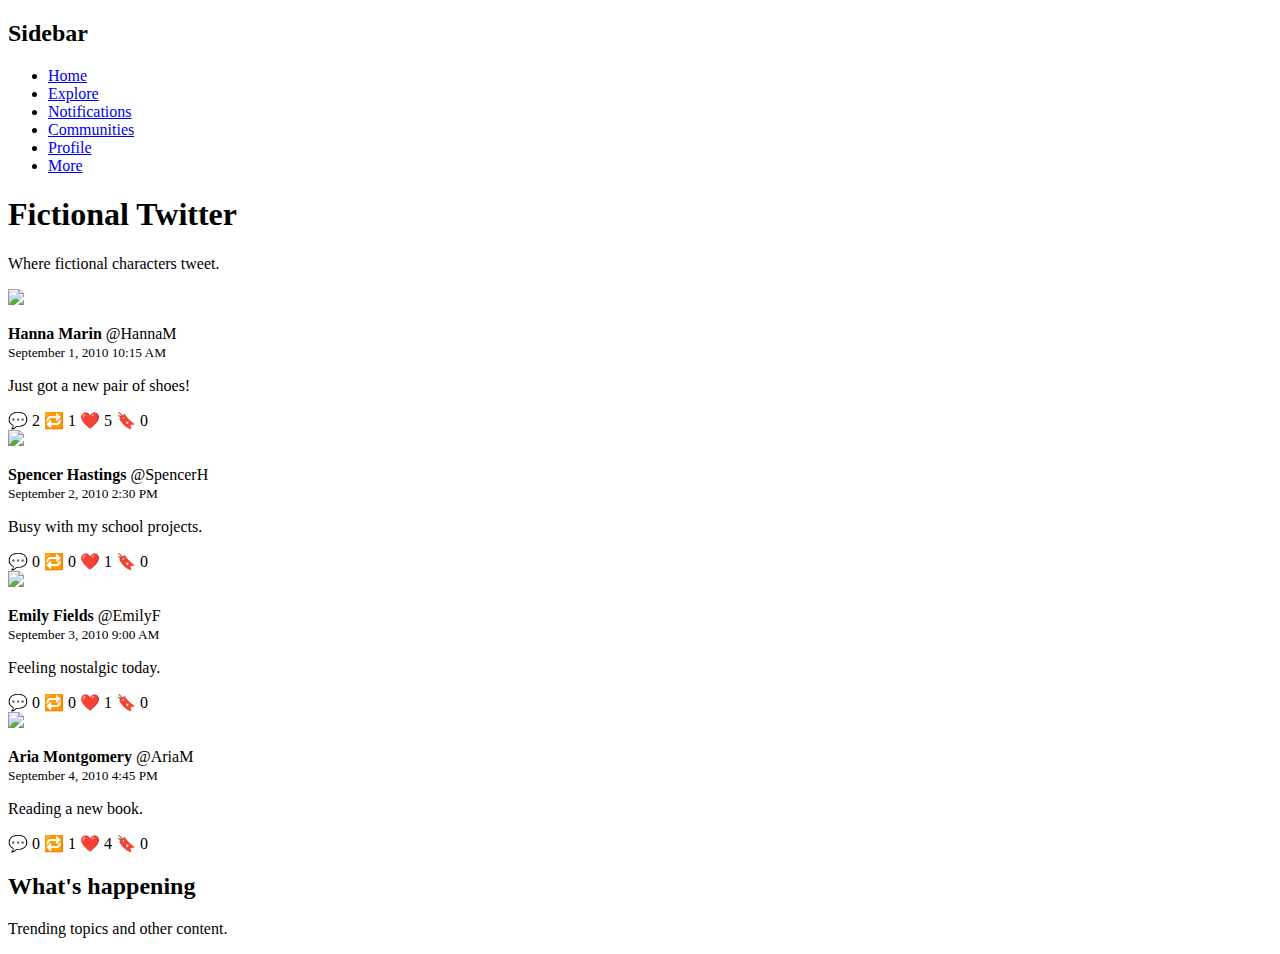
==== index.html @ dc65b070 "TUFU1" ====
<!DOCTYPE html>
<html lang="en">
<head>
    <meta charset="UTF-8">
    <meta name="viewport" content="width=device-width, initial-scale=1.0">
    <title>Fictional Twitter</title>
    <link rel="stylesheet" href="style.css">
</head>
<body>
    <div class="sidebar">
        <h2>Sidebar</h2>
        <ul>
            <li><a href="#home">Home</a></li>
            <li><a href="#explore">Explore</a></li>
            <li><a href="#notifications">Notifications</a></li>
            <li><a href="#communities">Communities</a></li>
            <li><a href="#profile">Profile</a></li>
            <li><a href="#more">More</a></li>
        </ul>
    </div>

    <div class="main-content">
        <h1>Fictional Twitter</h1>
        <p>Where fictional characters tweet.</p>
        <div id="tweets"></div>
        <div id="loader" class="loader"></div>
    </div>

    <div class="right-sidebar">
        <h2>What's happening</h2>
        <p>Trending topics and other content.</p>
    </div>

    <script src="script.js"></script>
</body>
</html>
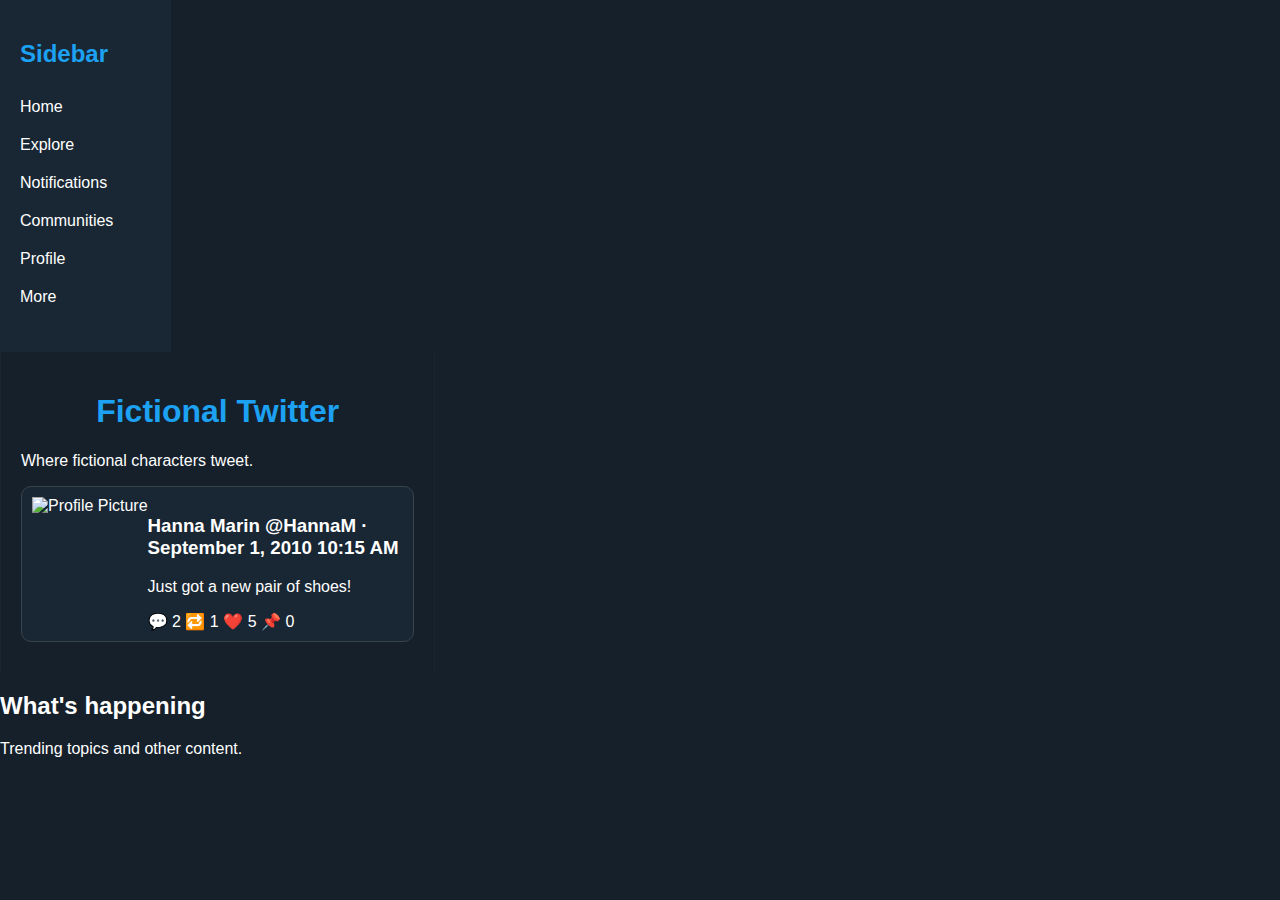
==== commit 3d9123fd: "1" ====
--- a/index.html
+++ b/index.html
@@ -4,33 +4,44 @@
     <meta charset="UTF-8">
     <meta name="viewport" content="width=device-width, initial-scale=1.0">
     <title>Fictional Twitter</title>
-    <link rel="stylesheet" href="style.css">
+    <link rel="stylesheet" href="styles.css">
 </head>
 <body>
-    <div class="sidebar">
-        <h2>Sidebar</h2>
-        <ul>
-            <li><a href="#home">Home</a></li>
-            <li><a href="#explore">Explore</a></li>
-            <li><a href="#notifications">Notifications</a></li>
-            <li><a href="#communities">Communities</a></li>
-            <li><a href="#profile">Profile</a></li>
-            <li><a href="#more">More</a></li>
-        </ul>
+    <div class="container">
+        <aside class="sidebar">
+            <h2>Sidebar</h2>
+            <ul>
+                <li><a href="#">Home</a></li>
+                <li><a href="#">Explore</a></li>
+                <li><a href="#">Notifications</a></li>
+                <li><a href="#">Communities</a></li>
+                <li><a href="#">Profile</a></li>
+                <li><a href="#">More</a></li>
+            </ul>
+        </aside>
+        <main class="main-content">
+            <h1>Fictional Twitter</h1>
+            <p>Where fictional characters tweet.</p>
+            <div class="tweet">
+                <img src="placeholder.jpg" alt="Profile Picture">
+                <div class="tweet-content">
+                    <h3>Hanna Marin <span>@HannaM · September 1, 2010 10:15 AM</span></h3>
+                    <p>Just got a new pair of shoes!</p>
+                    <div class="tweet-icons">
+                        <span>💬 2</span>
+                        <span>🔁 1</span>
+                        <span>❤️ 5</span>
+                        <span>📌 0</span>
+                    </div>
+                </div>
+            </div>
+            <!-- Repeat similar blocks for other tweets -->
+        </main>
+        <aside class="whats-happening">
+            <h2>What's happening</h2>
+            <p>Trending topics and other content.</p>
+        </aside>
     </div>
-
-    <div class="main-content">
-        <h1>Fictional Twitter</h1>
-        <p>Where fictional characters tweet.</p>
-        <div id="tweets"></div>
-        <div id="loader" class="loader"></div>
-    </div>
-
-    <div class="right-sidebar">
-        <h2>What's happening</h2>
-        <p>Trending topics and other content.</p>
-    </div>
-
-    <script src="script.js"></script>
+    <script src="javascript.js"></script>
 </body>
 </html>
--- a/styles.css
+++ b/styles.css
@@ -0,0 +1,102 @@
+body {
+    font-family: Arial, sans-serif;
+    background-color: #15202b;
+    color: #ffffff;
+    display: flex;
+    margin: 0;
+    padding: 0;
+}
+
+.sidebar, .right-sidebar {
+    width: 20%;
+    padding: 20px;
+    background-color: #192734;
+}
+
+.sidebar h2, .right-sidebar h2 {
+    color: #1da1f2;
+}
+
+.main-content {
+    width: 60%;
+    padding: 20px;
+    background-color: #15202b;
+    border-left: 1px solid #192734;
+    border-right: 1px solid #192734;
+}
+
+h1 {
+    color: #1da1f2;
+    text-align: center;
+}
+
+ul {
+    list-style-type: none;
+    padding: 0;
+}
+
+ul li a {
+    color: #ffffff;
+    text-decoration: none;
+    display: block;
+    padding: 10px 0;
+}
+
+ul li a:hover {
+    background-color: #1da1f2;
+    color: #ffffff;
+}
+
+.tweet {
+    display: flex;
+    background-color: #192734;
+    border: 1px solid #38444d;
+    padding: 10px;
+    margin-bottom: 10px;
+    border-radius: 10px;
+}
+
+.profile-pic {
+    margin-right: 10px;
+}
+
+.profile-pic img {
+    width: 50px;
+    height: 50px;
+    border-radius: 50%;
+}
+
+.tweet-content {
+    flex: 1;
+}
+
+.tweet-header {
+    display: flex;
+    align-items: center;
+}
+
+.tweet-header .name {
+    margin: 0;
+    margin-right: 5px;
+    font-weight: bold;
+}
+
+.tweet-header .username, .tweet-header .date {
+    color: #657786;
+    margin-left: 5px;
+}
+
+.tweet-text {
+    margin: 5px 0;
+}
+
+.tweet-footer {
+    display: flex;
+    justify-content: space-between;
+    color: #657786;
+}
+
+.loader {
+    text-align: center;
+    padding: 20px;
+}
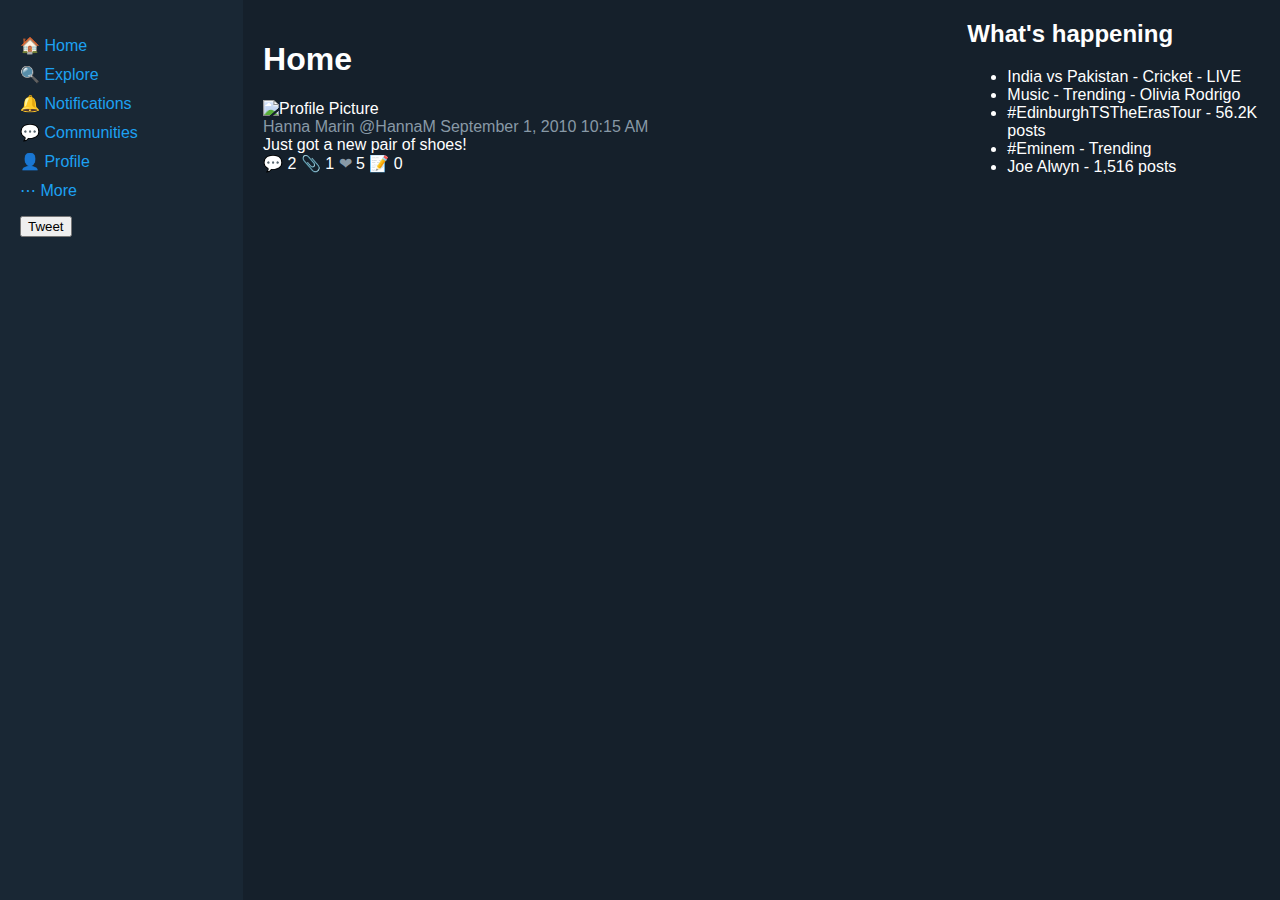
==== commit a23443d9: "11" ====
--- a/index.html
+++ b/index.html
@@ -8,40 +8,57 @@
 </head>
 <body>
     <div class="container">
-        <aside class="sidebar">
-            <h2>Sidebar</h2>
+        <div class="sidebar">
             <ul>
-                <li><a href="#">Home</a></li>
-                <li><a href="#">Explore</a></li>
-                <li><a href="#">Notifications</a></li>
-                <li><a href="#">Communities</a></li>
-                <li><a href="#">Profile</a></li>
-                <li><a href="#">More</a></li>
+                <li><a href="index.html"><span class="icon">&#x1F3E0;</span> Home</a></li>
+                <li><a href="explore.html"><span class="icon">&#x1F50D;</span> Explore</a></li>
+                <li><a href="notifications.html"><span class="icon">&#x1F514;</span> Notifications</a></li>
+                <li><a href="communities.html"><span class="icon">&#x1F4AC;</span> Communities</a></li>
+                <li><a href="profile.html"><span class="icon">&#x1F464;</span> Profile</a></li>
+                <li><a href="#"><span class="icon">&#x22EF;</span> More</a></li>
             </ul>
-        </aside>
-        <main class="main-content">
-            <h1>Fictional Twitter</h1>
-            <p>Where fictional characters tweet.</p>
-            <div class="tweet">
-                <img src="placeholder.jpg" alt="Profile Picture">
-                <div class="tweet-content">
-                    <h3>Hanna Marin <span>@HannaM · September 1, 2010 10:15 AM</span></h3>
-                    <p>Just got a new pair of shoes!</p>
-                    <div class="tweet-icons">
-                        <span>💬 2</span>
-                        <span>🔁 1</span>
-                        <span>❤️ 5</span>
-                        <span>📌 0</span>
+            <button class="tweet-button">Tweet</button>
+        </div>
+
+        <div class="main-content">
+            <div class="header">
+                <h1>Home</h1>
+            </div>
+            <div class="tweets">
+                <div class="tweet-card">
+                    <img src="profile1.jpg" alt="Profile Picture" class="profile-pic">
+                    <div class="tweet-content">
+                        <div class="tweet-header">
+                            <span class="user-name">Hanna Marin</span> 
+                            <span class="user-handle">@HannaM</span> 
+                            <span class="tweet-date">September 1, 2010 10:15 AM</span>
+                        </div>
+                        <div class="tweet-text">Just got a new pair of shoes!</div>
+                        <div class="tweet-interactions">
+                            <span class="icon">&#x1F4AC;</span> 2 
+                            <span class="icon">&#x1F4CE;</span> 1 
+                            <span class="icon">&#x2764;</span> 5 
+                            <span class="icon">&#x1F4DD;</span> 0
+                        </div>
                     </div>
                 </div>
+                <!-- Repeat the above div for each tweet -->
             </div>
-            <!-- Repeat similar blocks for other tweets -->
-        </main>
-        <aside class="whats-happening">
-            <h2>What's happening</h2>
-            <p>Trending topics and other content.</p>
-        </aside>
+        </div>
+
+        <div class="right-sidebar">
+            <div class="trending">
+                <h2>What's happening</h2>
+                <ul>
+                    <li>India vs Pakistan - Cricket - LIVE</li>
+                    <li>Music - Trending - Olivia Rodrigo</li>
+                    <li>#EdinburghTSTheErasTour - 56.2K posts</li>
+                    <li>#Eminem - Trending</li>
+                    <li>Joe Alwyn - 1,516 posts</li>
+                </ul>
+            </div>
+        </div>
     </div>
-    <script src="javascript.js"></script>
+    <script src="script.js"></script>
 </body>
 </html>
--- a/styles.css
+++ b/styles.css
@@ -2,101 +2,75 @@
     font-family: Arial, sans-serif;
     background-color: #15202b;
     color: #ffffff;
-    display: flex;
     margin: 0;
     padding: 0;
 }
 
-.sidebar, .right-sidebar {
-    width: 20%;
-    padding: 20px;
-    background-color: #192734;
+.container {
+    display: flex;
+    justify-content: space-between;
 }
 
-.sidebar h2, .right-sidebar h2 {
+.sidebar, .whats-happening {
+    background-color: #192734;
+    padding: 20px;
+    width: 20%;
+    height: 100vh;
+    box-sizing: border-box;
+}
+
+.sidebar h2, .whats-happening h2 {
     color: #1da1f2;
+}
+
+.sidebar ul {
+    list-style-type: none;
+    padding: 0;
+}
+
+.sidebar ul li {
+    margin-bottom: 10px;
+}
+
+.sidebar ul li a {
+    color: #1da1f2;
+    text-decoration: none;
 }
 
 .main-content {
     width: 60%;
     padding: 20px;
-    background-color: #15202b;
-    border-left: 1px solid #192734;
-    border-right: 1px solid #192734;
-}
-
-h1 {
-    color: #1da1f2;
-    text-align: center;
-}
-
-ul {
-    list-style-type: none;
-    padding: 0;
-}
-
-ul li a {
-    color: #ffffff;
-    text-decoration: none;
-    display: block;
-    padding: 10px 0;
-}
-
-ul li a:hover {
-    background-color: #1da1f2;
-    color: #ffffff;
+    box-sizing: border-box;
 }
 
 .tweet {
     display: flex;
-    background-color: #192734;
-    border: 1px solid #38444d;
-    padding: 10px;
+    align-items: flex-start;
+    border-bottom: 1px solid #38444d;
+    padding-bottom: 10px;
     margin-bottom: 10px;
-    border-radius: 10px;
 }
 
-.profile-pic {
+.tweet img {
+    border-radius: 50%;
     margin-right: 10px;
-}
-
-.profile-pic img {
-    width: 50px;
-    height: 50px;
-    border-radius: 50%;
 }
 
 .tweet-content {
     flex: 1;
 }
 
-.tweet-header {
-    display: flex;
-    align-items: center;
+.tweet-content h3 {
+    margin: 0;
 }
 
-.tweet-header .name {
-    margin: 0;
-    margin-right: 5px;
-    font-weight: bold;
+.tweet-content span {
+    color: #8899a6;
 }
 
-.tweet-header .username, .tweet-header .date {
-    color: #657786;
-    margin-left: 5px;
-}
-
-.tweet-text {
-    margin: 5px 0;
-}
-
-.tweet-footer {
+.tweet-icons {
     display: flex;
     justify-content: space-between;
-    color: #657786;
+    width: 150px;
+    margin-top: 10px;
 }
-
-.loader {
-    text-align: center;
-    padding: 20px;
-}
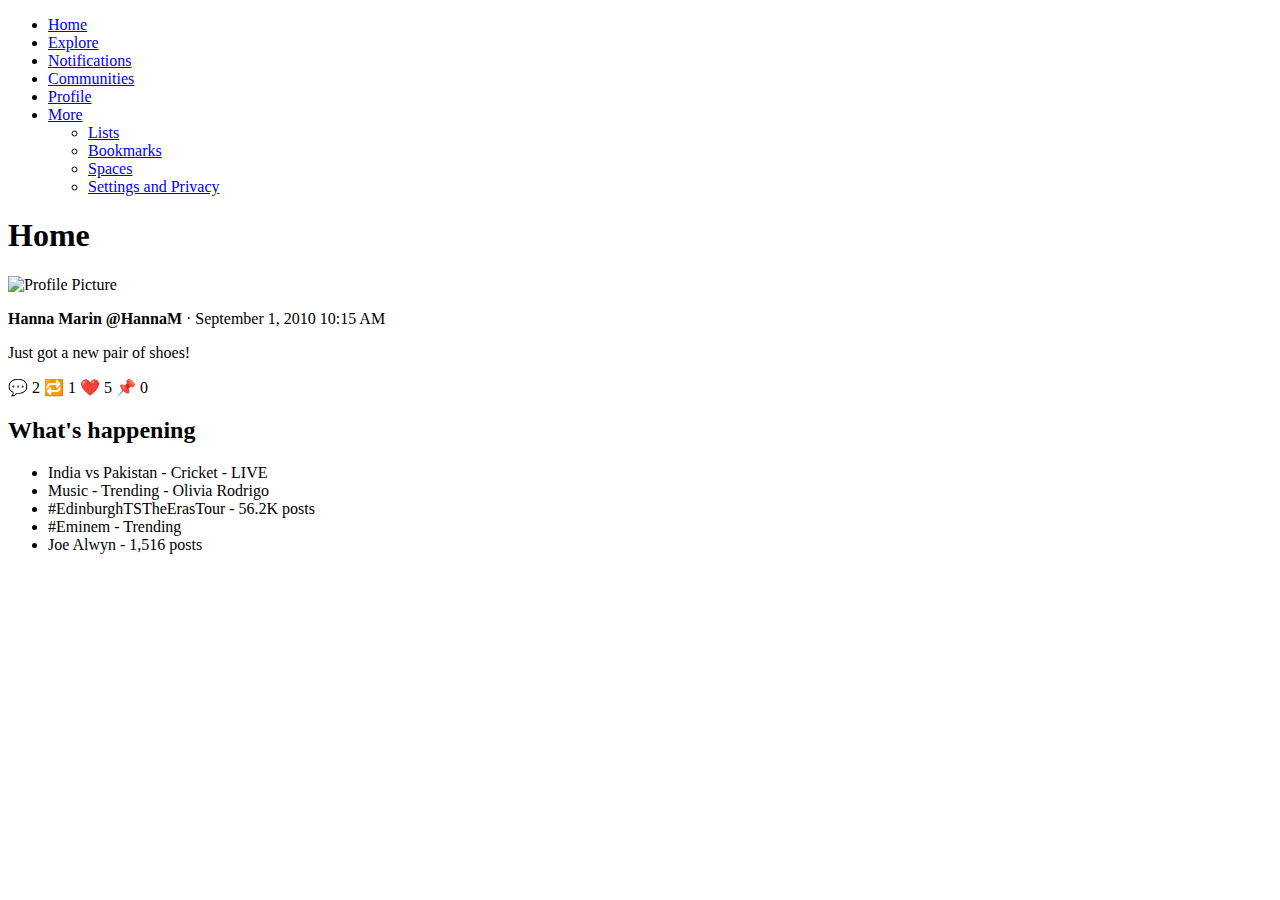
==== commit 25ad570d: "Update index.html" ====
--- a/index.html
+++ b/index.html
@@ -7,57 +7,48 @@
     <link rel="stylesheet" href="styles.css">
 </head>
 <body>
-    <div class="container">
-        <div class="sidebar">
-            <ul>
-                <li><a href="index.html"><span class="icon">&#x1F3E0;</span> Home</a></li>
-                <li><a href="explore.html"><span class="icon">&#x1F50D;</span> Explore</a></li>
-                <li><a href="notifications.html"><span class="icon">&#x1F514;</span> Notifications</a></li>
-                <li><a href="communities.html"><span class="icon">&#x1F4AC;</span> Communities</a></li>
-                <li><a href="profile.html"><span class="icon">&#x1F464;</span> Profile</a></li>
-                <li><a href="#"><span class="icon">&#x22EF;</span> More</a></li>
-            </ul>
-            <button class="tweet-button">Tweet</button>
-        </div>
-
-        <div class="main-content">
-            <div class="header">
-                <h1>Home</h1>
-            </div>
-            <div class="tweets">
-                <div class="tweet-card">
-                    <img src="profile1.jpg" alt="Profile Picture" class="profile-pic">
-                    <div class="tweet-content">
-                        <div class="tweet-header">
-                            <span class="user-name">Hanna Marin</span> 
-                            <span class="user-handle">@HannaM</span> 
-                            <span class="tweet-date">September 1, 2010 10:15 AM</span>
-                        </div>
-                        <div class="tweet-text">Just got a new pair of shoes!</div>
-                        <div class="tweet-interactions">
-                            <span class="icon">&#x1F4AC;</span> 2 
-                            <span class="icon">&#x1F4CE;</span> 1 
-                            <span class="icon">&#x2764;</span> 5 
-                            <span class="icon">&#x1F4DD;</span> 0
-                        </div>
-                    </div>
+    <div class="sidebar">
+        <ul>
+            <li><a href="index.html">Home</a></li>
+            <li><a href="explore.html">Explore</a></li>
+            <li><a href="notifications.html">Notifications</a></li>
+            <li><a href="communities.html">Communities</a></li>
+            <li><a href="profile.html">Profile</a></li>
+            <li><a href="#" id="more">More</a>
+                <ul class="dropdown">
+                    <li><a href="#">Lists</a></li>
+                    <li><a href="#">Bookmarks</a></li>
+                    <li><a href="#">Spaces</a></li>
+                    <li><a href="#">Settings and Privacy</a></li>
+                </ul>
+            </li>
+        </ul>
+    </div>
+    <div class="main-content">
+        <h1>Home</h1>
+        <div class="tweet">
+            <img src="profile.png" alt="Profile Picture">
+            <div>
+                <p><strong>Hanna Marin @HannaM</strong> · <span>September 1, 2010 10:15 AM</span></p>
+                <p>Just got a new pair of shoes!</p>
+                <div class="actions">
+                    <span>💬 2</span>
+                    <span>🔁 1</span>
+                    <span>❤️ 5</span>
+                    <span>📌 0</span>
                 </div>
-                <!-- Repeat the above div for each tweet -->
             </div>
         </div>
-
-        <div class="right-sidebar">
-            <div class="trending">
-                <h2>What's happening</h2>
-                <ul>
-                    <li>India vs Pakistan - Cricket - LIVE</li>
-                    <li>Music - Trending - Olivia Rodrigo</li>
-                    <li>#EdinburghTSTheErasTour - 56.2K posts</li>
-                    <li>#Eminem - Trending</li>
-                    <li>Joe Alwyn - 1,516 posts</li>
-                </ul>
-            </div>
-        </div>
+    </div>
+    <div class="trending">
+        <h2>What's happening</h2>
+        <ul>
+            <li>India vs Pakistan - Cricket - LIVE</li>
+            <li>Music - Trending - Olivia Rodrigo</li>
+            <li>#EdinburghTSTheErasTour - 56.2K posts</li>
+            <li>#Eminem - Trending</li>
+            <li>Joe Alwyn - 1,516 posts</li>
+        </ul>
     </div>
     <script src="script.js"></script>
 </body>
--- a/styles.css
+++ b/styles.css
@@ -1,76 +1,29 @@
-body {
-    font-family: Arial, sans-serif;
+.more-menu {
+    display: none;
+    position: absolute;
     background-color: #15202b;
-    color: #ffffff;
-    margin: 0;
-    padding: 0;
+    border: 1px solid #38444d;
+    border-radius: 4px;
+    padding: 10px;
+    z-index: 1000;
+    margin-top: 10px;
 }
 
-.container {
-    display: flex;
-    justify-content: space-between;
+.more-menu.show {
+    display: block;
 }
 
-.sidebar, .whats-happening {
-    background-color: #192734;
-    padding: 20px;
-    width: 20%;
-    height: 100vh;
-    box-sizing: border-box;
+.more-menu ul {
+    list-style: none;
+    padding: 0;
+    margin: 0;
 }
 
-.sidebar h2, .whats-happening h2 {
-    color: #1da1f2;
-}
-
-.sidebar ul {
-    list-style-type: none;
-    padding: 0;
-}
-
-.sidebar ul li {
+.more-menu ul li {
     margin-bottom: 10px;
 }
 
-.sidebar ul li a {
+.more-menu ul li a {
     color: #1da1f2;
     text-decoration: none;
 }
-
-.main-content {
-    width: 60%;
-    padding: 20px;
-    box-sizing: border-box;
-}
-
-.tweet {
-    display: flex;
-    align-items: flex-start;
-    border-bottom: 1px solid #38444d;
-    padding-bottom: 10px;
-    margin-bottom: 10px;
-}
-
-.tweet img {
-    border-radius: 50%;
-    margin-right: 10px;
-}
-
-.tweet-content {
-    flex: 1;
-}
-
-.tweet-content h3 {
-    margin: 0;
-}
-
-.tweet-content span {
-    color: #8899a6;
-}
-
-.tweet-icons {
-    display: flex;
-    justify-content: space-between;
-    width: 150px;
-    margin-top: 10px;
-}
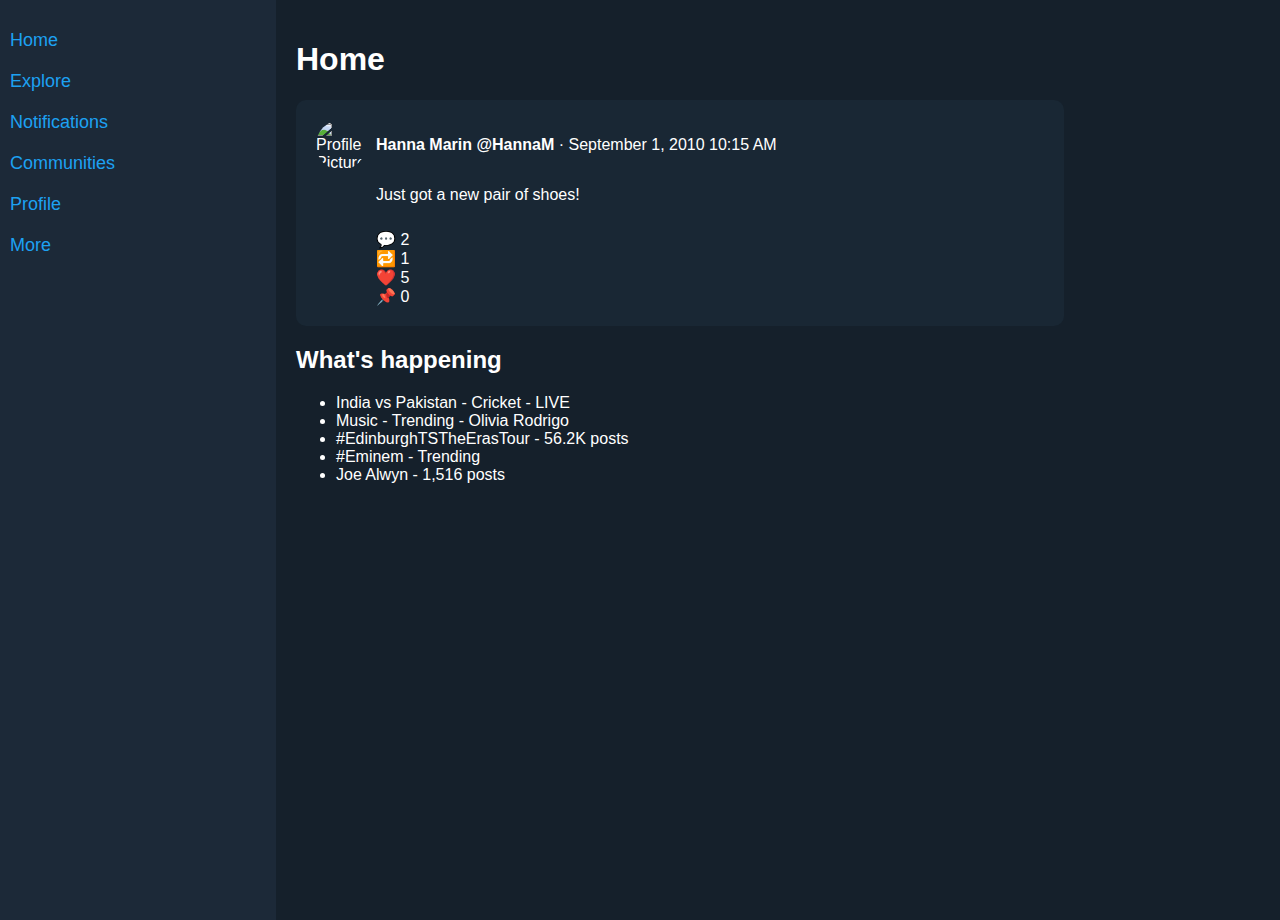
==== commit 41ba4b31: "Update index.html" ====
--- a/index.html
+++ b/index.html
@@ -3,7 +3,7 @@
 <head>
     <meta charset="UTF-8">
     <meta name="viewport" content="width=device-width, initial-scale=1.0">
-    <title>Fictional Twitter</title>
+    <title>Home</title>
     <link rel="stylesheet" href="styles.css">
 </head>
 <body>
@@ -39,8 +39,6 @@
                 </div>
             </div>
         </div>
-    </div>
-    <div class="trending">
         <h2>What's happening</h2>
         <ul>
             <li>India vs Pakistan - Cricket - LIVE</li>
--- a/styles.css
+++ b/styles.css
@@ -1,29 +1,109 @@
-.more-menu {
-    display: none;
-    position: absolute;
+body {
+    display: flex;
+    font-family: Arial, sans-serif;
     background-color: #15202b;
-    border: 1px solid #38444d;
-    border-radius: 4px;
+    color: #ffffff;
+    margin: 0;
+    padding: 0;
+}
+
+.sidebar {
+    width: 20%;
+    background-color: #1c2938;
     padding: 10px;
-    z-index: 1000;
+    height: 100vh;
+}
+
+.sidebar ul {
+    list-style-type: none;
+    padding: 0;
+}
+
+.sidebar ul li {
+    margin: 20px 0;
+}
+
+.sidebar ul li a {
+    color: #1da1f2;
+    text-decoration: none;
+    font-size: 18px;
+}
+
+.main-content {
+    width: 60%;
+    padding: 20px;
+}
+
+.tweet {
+    background-color: #192734;
+    padding: 20px;
+    border-radius: 10px;
+    margin-bottom: 20px;
+}
+
+.tweet img {
+    width: 50px;
+    height: 50px;
+    border-radius: 50%;
+    margin-right: 10px;
+    float: left;
+}
+
+.tweet div {
+    display: flex;
+    flex-direction: column;
+}
+
+.tweet .actions {
+    display: flex;
+    justify-content: space-around;
     margin-top: 10px;
 }
 
-.more-menu.show {
+.trending {
+    width: 20%;
+    padding: 20px;
+    background-color: #1c2938;
+    height: 100vh;
+}
+
+.trending ul {
+    list-style-type: none;
+    padding: 0;
+}
+
+.trending ul li {
+    margin: 10px 0;
+}
+
+input[type="text"] {
+    width: 100%;
+    padding: 10px;
+    border-radius: 10px;
+    border: none;
+    margin-bottom: 20px;
+}
+
+.dropdown {
+    display: none;
+    list-style-type: none;
+    padding: 0;
+}
+
+#more:hover .dropdown {
     display: block;
 }
 
-.more-menu ul {
-    list-style: none;
-    padding: 0;
-    margin: 0;
+.notification {
+    background-color: #192734;
+    padding: 20px;
+    border-radius: 10px;
+    margin-bottom: 20px;
 }
 
-.more-menu ul li {
-    margin-bottom: 10px;
+.community {
+    background-color: #192734;
+    padding: 20px;
+    border-radius: 10px;
+    margin-bottom: 20px;
 }
-
-.more-menu ul li a {
-    color: #1da1f2;
-    text-decoration: none;
-}
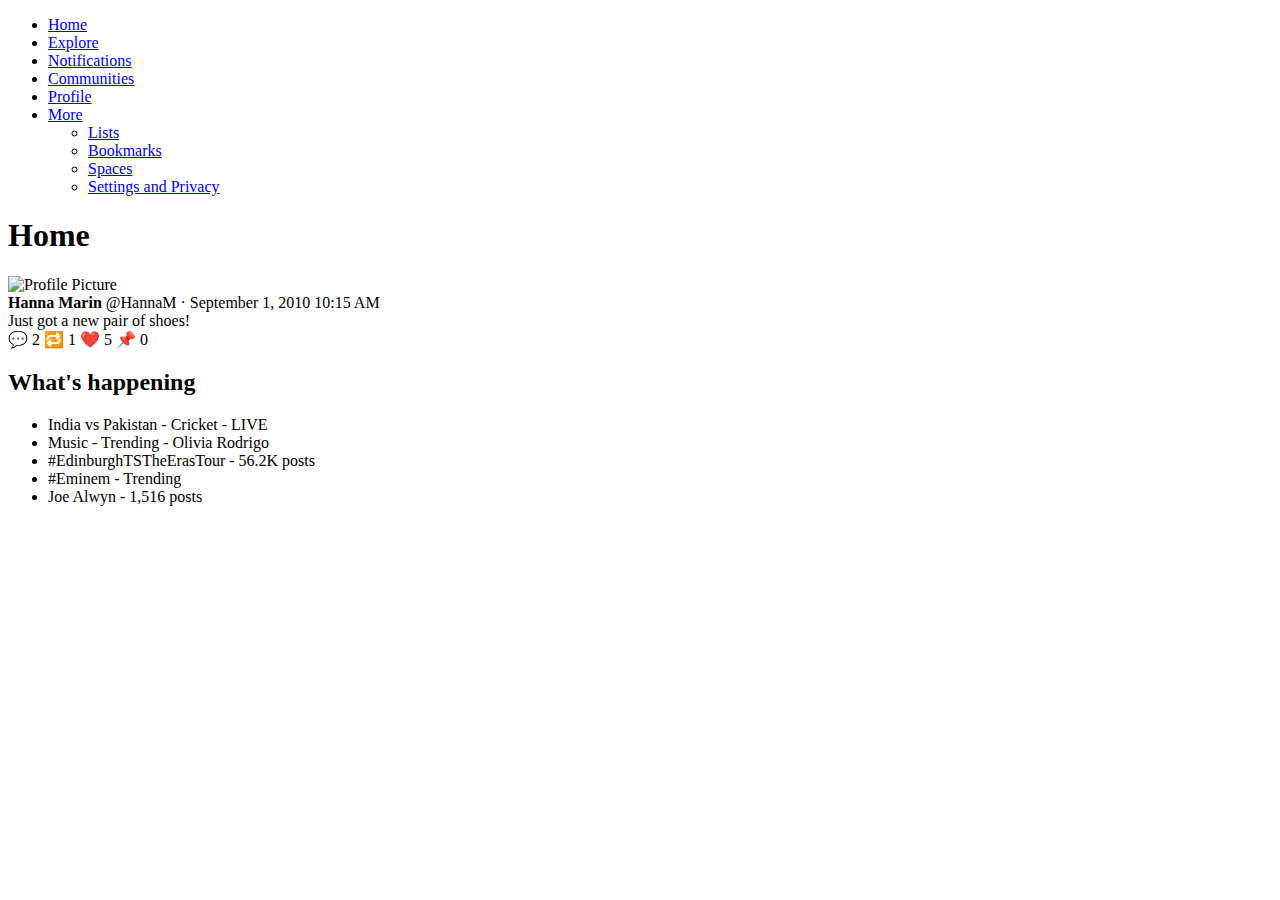
==== commit 04deeb5e: "Update index.html" ====
--- a/index.html
+++ b/index.html
@@ -14,24 +14,25 @@
             <li><a href="notifications.html">Notifications</a></li>
             <li><a href="communities.html">Communities</a></li>
             <li><a href="profile.html">Profile</a></li>
-            <li><a href="#" id="more">More</a>
+            <li class="more">
+                <a href="#">More</a>
                 <ul class="dropdown">
-                    <li><a href="#">Lists</a></li>
-                    <li><a href="#">Bookmarks</a></li>
-                    <li><a href="#">Spaces</a></li>
-                    <li><a href="#">Settings and Privacy</a></li>
+                    <li><a href="lists.html">Lists</a></li>
+                    <li><a href="bookmarks.html">Bookmarks</a></li>
+                    <li><a href="spaces.html">Spaces</a></li>
+                    <li><a href="settings.html">Settings and Privacy</a></li>
                 </ul>
             </li>
         </ul>
     </div>
-    <div class="main-content">
+    <div class="content">
         <h1>Home</h1>
         <div class="tweet">
-            <img src="profile.png" alt="Profile Picture">
-            <div>
-                <p><strong>Hanna Marin @HannaM</strong> · <span>September 1, 2010 10:15 AM</span></p>
-                <p>Just got a new pair of shoes!</p>
-                <div class="actions">
+            <img src="profile-pic.png" alt="Profile Picture" class="profile-pic">
+            <div class="tweet-content">
+                <strong>Hanna Marin</strong> @HannaM · September 1, 2010 10:15 AM<br>
+                Just got a new pair of shoes!
+                <div class="tweet-interactions">
                     <span>💬 2</span>
                     <span>🔁 1</span>
                     <span>❤️ 5</span>
@@ -39,6 +40,8 @@
                 </div>
             </div>
         </div>
+    </div>
+    <div class="sidebar right">
         <h2>What's happening</h2>
         <ul>
             <li>India vs Pakistan - Cricket - LIVE</li>
@@ -48,6 +51,5 @@
             <li>Joe Alwyn - 1,516 posts</li>
         </ul>
     </div>
-    <script src="script.js"></script>
 </body>
 </html>
--- a/styles.css
+++ b/styles.css
@@ -1,109 +1,5 @@
-body {
-    display: flex;
-    font-family: Arial, sans-serif;
-    background-color: #15202b;
-    color: #ffffff;
-    margin: 0;
-    padding: 0;
-}
-
-.sidebar {
-    width: 20%;
-    background-color: #1c2938;
-    padding: 10px;
-    height: 100vh;
-}
-
-.sidebar ul {
-    list-style-type: none;
-    padding: 0;
-}
-
-.sidebar ul li {
-    margin: 20px 0;
-}
-
-.sidebar ul li a {
-    color: #1da1f2;
-    text-decoration: none;
-    font-size: 18px;
-}
-
-.main-content {
-    width: 60%;
-    padding: 20px;
-}
-
-.tweet {
-    background-color: #192734;
-    padding: 20px;
-    border-radius: 10px;
-    margin-bottom: 20px;
-}
-
-.tweet img {
-    width: 50px;
-    height: 50px;
-    border-radius: 50%;
-    margin-right: 10px;
-    float: left;
-}
-
-.tweet div {
-    display: flex;
-    flex-direction: column;
-}
-
-.tweet .actions {
-    display: flex;
-    justify-content: space-around;
-    margin-top: 10px;
-}
-
-.trending {
-    width: 20%;
-    padding: 20px;
-    background-color: #1c2938;
-    height: 100vh;
-}
-
-.trending ul {
-    list-style-type: none;
-    padding: 0;
-}
-
-.trending ul li {
-    margin: 10px 0;
-}
-
-input[type="text"] {
-    width: 100%;
-    padding: 10px;
-    border-radius: 10px;
-    border: none;
-    margin-bottom: 20px;
-}
-
-.dropdown {
-    display: none;
-    list-style-type: none;
-    padding: 0;
-}
-
-#more:hover .dropdown {
-    display: block;
-}
-
-.notification {
-    background-color: #192734;
-    padding: 20px;
-    border-radius: 10px;
-    margin-bottom: 20px;
-}
-
-.community {
-    background-color: #192734;
-    padding: 20px;
-    border-radius: 10px;
-    margin-bottom: 20px;
-}
+document.getElementById("more").addEventListener("click", function(event) {
+    event.preventDefault();
+    var dropdown = document.querySelector(".dropdown");
+    dropdown.style.display = dropdown.style.display === "block" ? "none" : "block";
+});
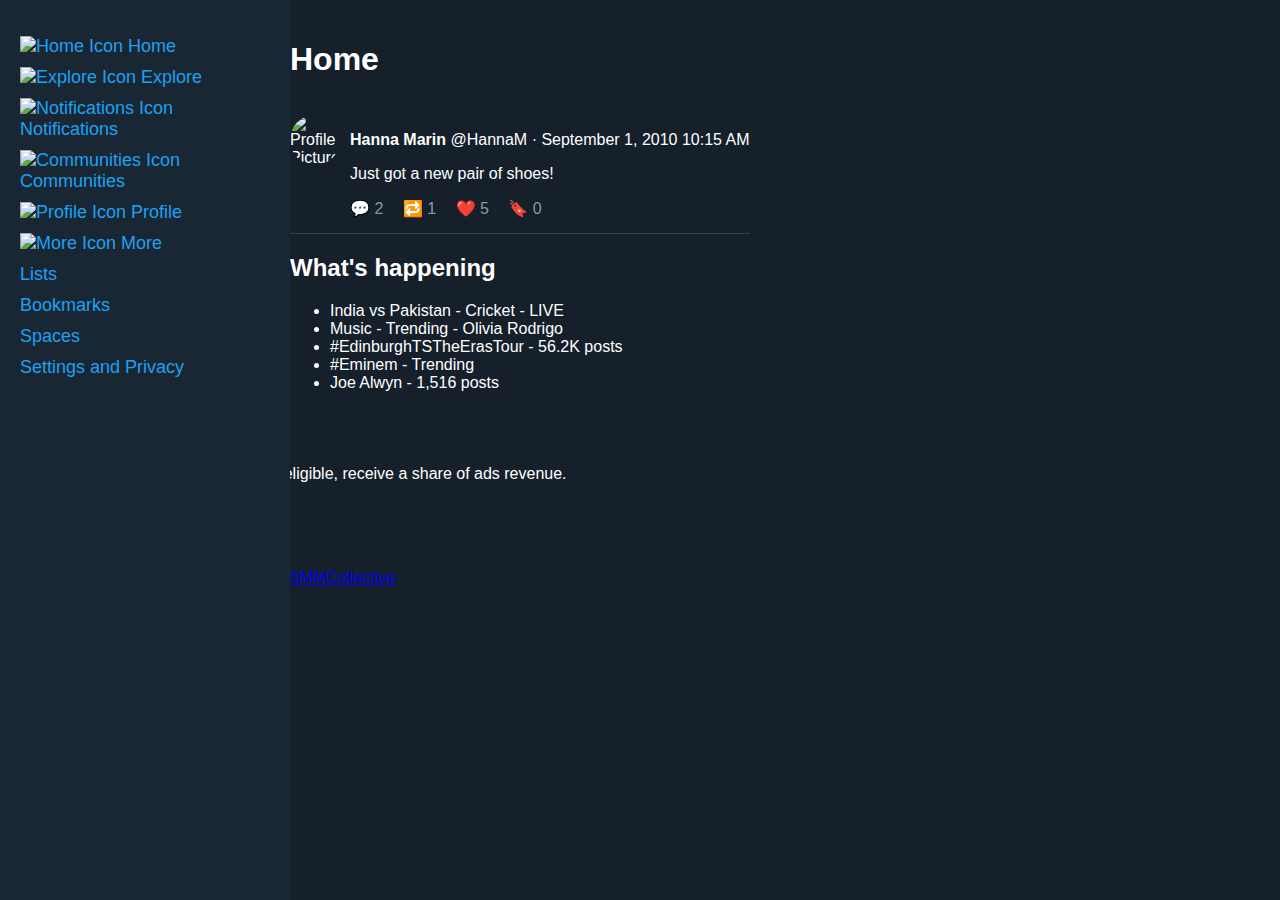
==== commit 144209ec: "Update index.html" ====
--- a/index.html
+++ b/index.html
@@ -3,53 +3,74 @@
 <head>
     <meta charset="UTF-8">
     <meta name="viewport" content="width=device-width, initial-scale=1.0">
-    <title>Home</title>
+    <title>Home | Fictional Twitter</title>
     <link rel="stylesheet" href="styles.css">
 </head>
 <body>
-    <div class="sidebar">
-        <ul>
-            <li><a href="index.html">Home</a></li>
-            <li><a href="explore.html">Explore</a></li>
-            <li><a href="notifications.html">Notifications</a></li>
-            <li><a href="communities.html">Communities</a></li>
-            <li><a href="profile.html">Profile</a></li>
-            <li class="more">
-                <a href="#">More</a>
-                <ul class="dropdown">
-                    <li><a href="lists.html">Lists</a></li>
-                    <li><a href="bookmarks.html">Bookmarks</a></li>
-                    <li><a href="spaces.html">Spaces</a></li>
-                    <li><a href="settings.html">Settings and Privacy</a></li>
-                </ul>
-            </li>
-        </ul>
-    </div>
-    <div class="content">
-        <h1>Home</h1>
-        <div class="tweet">
-            <img src="profile-pic.png" alt="Profile Picture" class="profile-pic">
-            <div class="tweet-content">
-                <strong>Hanna Marin</strong> @HannaM · September 1, 2010 10:15 AM<br>
-                Just got a new pair of shoes!
-                <div class="tweet-interactions">
-                    <span>💬 2</span>
-                    <span>🔁 1</span>
-                    <span>❤️ 5</span>
-                    <span>📌 0</span>
+    <div class="container">
+        <aside class="sidebar">
+            <ul>
+                <li><a href="index.html"><img src="home-icon.png" alt="Home Icon"> Home</a></li>
+                <li><a href="explore.html"><img src="explore-icon.png" alt="Explore Icon"> Explore</a></li>
+                <li><a href="notifications.html"><img src="notifications-icon.png" alt="Notifications Icon"> Notifications</a></li>
+                <li><a href="communities.html"><img src="communities-icon.png" alt="Communities Icon"> Communities</a></li>
+                <li><a href="profile.html"><img src="profile-icon.png" alt="Profile Icon"> Profile</a></li>
+                <li><a href="#" id="more-button"><img src="more-icon.png" alt="More Icon"> More</a>
+                    <ul id="more-dropdown" class="hidden">
+                        <li><a href="lists.html">Lists</a></li>
+                        <li><a href="bookmarks.html">Bookmarks</a></li>
+                        <li><a href="spaces.html">Spaces</a></li>
+                        <li><a href="settings.html">Settings and Privacy</a></li>
+                    </ul>
+                </li>
+            </ul>
+        </aside>
+        <main class="content">
+            <h1>Home</h1>
+            <div class="tweet">
+                <img src="profile-pic.png" alt="Profile Picture" class="profile-pic">
+                <div class="tweet-content">
+                    <p><strong>Hanna Marin</strong> @HannaM · September 1, 2010 10:15 AM</p>
+                    <p>Just got a new pair of shoes!</p>
+                    <div class="tweet-interactions">
+                        <span>💬 2</span>
+                        <span>🔁 1</span>
+                        <span>❤️ 5</span>
+                        <span>🔖 0</span>
+                    </div>
                 </div>
             </div>
-        </div>
+            <div class="trending">
+                <h2>What's happening</h2>
+                <ul>
+                    <li>India vs Pakistan - Cricket - LIVE</li>
+                    <li>Music - Trending - Olivia Rodrigo</li>
+                    <li>#EdinburghTSTheErasTour - 56.2K posts</li>
+                    <li>#Eminem - Trending</li>
+                    <li>Joe Alwyn - 1,516 posts</li>
+                </ul>
+            </div>
+        </main>
+        <aside class="right-sidebar">
+            <div class="premium">
+                <button>Subscribe to Premium</button>
+                <p>Subscribe to unlock new features and if eligible, receive a share of ads revenue.</p>
+            </div>
+            <div class="live-on-x">
+                <h2>Live on X</h2>
+                <ul>
+                    <li><a href="#">Love island s11ep7 - #weonsmoke</a></li>
+                    <li><a href="#">Onchain Summer Updates with @50MMCollective</a></li>
+                    <li><a href="#">rania’s Space</a></li>
+                    <li><a href="#">Kaylor Alive</a></li>
+                </ul>
+            </div>
+            <div class="what-happening">
+                <h2>What's happening</h2>
+                <p>IGN Live 2024 - Gaming Event - LIVE</p>
+            </div>
+        </aside>
     </div>
-    <div class="sidebar right">
-        <h2>What's happening</h2>
-        <ul>
-            <li>India vs Pakistan - Cricket - LIVE</li>
-            <li>Music - Trending - Olivia Rodrigo</li>
-            <li>#EdinburghTSTheErasTour - 56.2K posts</li>
-            <li>#Eminem - Trending</li>
-            <li>Joe Alwyn - 1,516 posts</li>
-        </ul>
-    </div>
+    <script src="script.js"></script>
 </body>
 </html>
--- a/styles.css
+++ b/styles.css
@@ -1,5 +1,99 @@
-document.getElementById("more").addEventListener("click", function(event) {
-    event.preventDefault();
-    var dropdown = document.querySelector(".dropdown");
-    dropdown.style.display = dropdown.style.display === "block" ? "none" : "block";
-});
+body {
+    font-family: Arial, sans-serif;
+    background-color: #15202B;
+    color: #ffffff;
+    margin: 0;
+    display: flex;
+}
+
+.sidebar {
+    width: 250px;
+    background-color: #192734;
+    padding: 20px;
+    height: 100vh;
+    position: fixed;
+    overflow-y: auto;
+}
+
+.sidebar ul {
+    list-style-type: none;
+    padding: 0;
+}
+
+.sidebar ul li {
+    margin: 10px 0;
+}
+
+.sidebar ul li a {
+    color: #1DA1F2;
+    text-decoration: none;
+    font-size: 18px;
+}
+
+.sidebar ul li.more ul.dropdown {
+    display: none;
+    list-style-type: none;
+    padding: 0;
+    margin: 0;
+}
+
+.sidebar ul li.more:hover ul.dropdown {
+    display: block;
+}
+
+.sidebar ul li.more ul.dropdown li {
+    margin: 5px 0;
+}
+
+.content {
+    margin-left: 270px;
+    padding: 20px;
+    flex-grow: 1;
+}
+
+.tweet {
+    border-bottom: 1px solid #38444D;
+    padding: 15px 0;
+    display: flex;
+}
+
+.profile-pic {
+    border-radius: 50%;
+    width: 50px;
+    height: 50px;
+    margin-right: 10px;
+}
+
+.tweet-content {
+    max-width: 600px;
+}
+
+.tweet-interactions span {
+    margin-right: 15px;
+    color: #8899A6;
+}
+
+.sidebar.right {
+    margin-left: auto;
+    padding: 20px;
+    background-color: #192734;
+    width: 300px;
+    height: 100vh;
+    position: fixed;
+    right: 0;
+    overflow-y: auto;
+}
+
+.sidebar.right h2 {
+    font-size: 20px;
+    color: #ffffff;
+}
+
+.sidebar.right ul {
+    list-style-type: none;
+    padding: 0;
+}
+
+.sidebar.right ul li {
+    margin: 10px 0;
+}
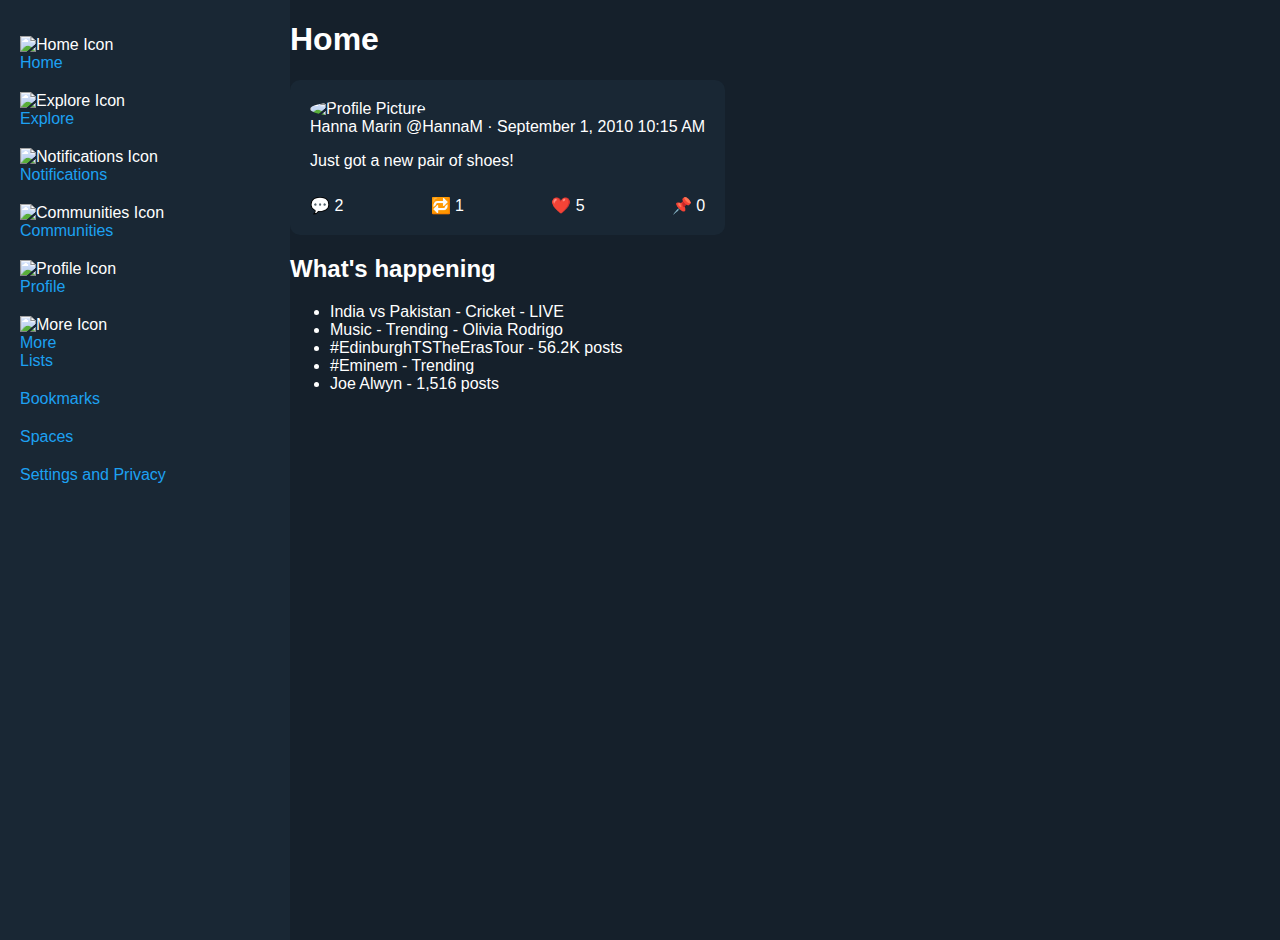
==== commit 06bb5427: "Update index.html" ====
--- a/index.html
+++ b/index.html
@@ -3,44 +3,52 @@
 <head>
     <meta charset="UTF-8">
     <meta name="viewport" content="width=device-width, initial-scale=1.0">
-    <title>Home | Fictional Twitter</title>
+    <title>Fictional Twitter</title>
     <link rel="stylesheet" href="styles.css">
 </head>
 <body>
     <div class="container">
-        <aside class="sidebar">
+        <div class="sidebar">
             <ul>
-                <li><a href="index.html"><img src="home-icon.png" alt="Home Icon"> Home</a></li>
-                <li><a href="explore.html"><img src="explore-icon.png" alt="Explore Icon"> Explore</a></li>
-                <li><a href="notifications.html"><img src="notifications-icon.png" alt="Notifications Icon"> Notifications</a></li>
-                <li><a href="communities.html"><img src="communities-icon.png" alt="Communities Icon"> Communities</a></li>
-                <li><a href="profile.html"><img src="profile-icon.png" alt="Profile Icon"> Profile</a></li>
-                <li><a href="#" id="more-button"><img src="more-icon.png" alt="More Icon"> More</a>
-                    <ul id="more-dropdown" class="hidden">
-                        <li><a href="lists.html">Lists</a></li>
-                        <li><a href="bookmarks.html">Bookmarks</a></li>
-                        <li><a href="spaces.html">Spaces</a></li>
-                        <li><a href="settings.html">Settings and Privacy</a></li>
+                <li><img src="home_icon.png" alt="Home Icon"><a href="index.html">Home</a></li>
+                <li><img src="explore_icon.png" alt="Explore Icon"><a href="explore.html">Explore</a></li>
+                <li><img src="notifications_icon.png" alt="Notifications Icon"><a href="notifications.html">Notifications</a></li>
+                <li><img src="communities_icon.png" alt="Communities Icon"><a href="communities.html">Communities</a></li>
+                <li><img src="profile_icon.png" alt="Profile Icon"><a href="profile.html">Profile</a></li>
+                <li>
+                    <img src="more_icon.png" alt="More Icon">
+                    <a href="#" id="more">More</a>
+                    <ul class="dropdown">
+                        <li><a href="#">Lists</a></li>
+                        <li><a href="#">Bookmarks</a></li>
+                        <li><a href="#">Spaces</a></li>
+                        <li><a href="#">Settings and Privacy</a></li>
                     </ul>
                 </li>
             </ul>
-        </aside>
-        <main class="content">
-            <h1>Home</h1>
+        </div>
+        <div class="main-content">
+            <div class="home-header">
+                <h1>Home</h1>
+            </div>
             <div class="tweet">
-                <img src="profile-pic.png" alt="Profile Picture" class="profile-pic">
+                <img src="profile_picture.png" alt="Profile Picture" class="profile-pic">
                 <div class="tweet-content">
-                    <p><strong>Hanna Marin</strong> @HannaM · September 1, 2010 10:15 AM</p>
+                    <div class="tweet-header">
+                        <span class="name">Hanna Marin</span>
+                        <span class="username">@HannaM</span>
+                        <span class="timestamp">· September 1, 2010 10:15 AM</span>
+                    </div>
                     <p>Just got a new pair of shoes!</p>
                     <div class="tweet-interactions">
-                        <span>💬 2</span>
-                        <span>🔁 1</span>
-                        <span>❤️ 5</span>
-                        <span>🔖 0</span>
+                        <span class="reply">💬 2</span>
+                        <span class="retweet">🔁 1</span>
+                        <span class="like">❤️ 5</span>
+                        <span class="bookmark">📌 0</span>
                     </div>
                 </div>
             </div>
-            <div class="trending">
+            <div class="whats-happening">
                 <h2>What's happening</h2>
                 <ul>
                     <li>India vs Pakistan - Cricket - LIVE</li>
@@ -50,26 +58,7 @@
                     <li>Joe Alwyn - 1,516 posts</li>
                 </ul>
             </div>
-        </main>
-        <aside class="right-sidebar">
-            <div class="premium">
-                <button>Subscribe to Premium</button>
-                <p>Subscribe to unlock new features and if eligible, receive a share of ads revenue.</p>
-            </div>
-            <div class="live-on-x">
-                <h2>Live on X</h2>
-                <ul>
-                    <li><a href="#">Love island s11ep7 - #weonsmoke</a></li>
-                    <li><a href="#">Onchain Summer Updates with @50MMCollective</a></li>
-                    <li><a href="#">rania’s Space</a></li>
-                    <li><a href="#">Kaylor Alive</a></li>
-                </ul>
-            </div>
-            <div class="what-happening">
-                <h2>What's happening</h2>
-                <p>IGN Live 2024 - Gaming Event - LIVE</p>
-            </div>
-        </aside>
+        </div>
     </div>
     <script src="script.js"></script>
 </body>
--- a/styles.css
+++ b/styles.css
@@ -1,18 +1,20 @@
 body {
     font-family: Arial, sans-serif;
     background-color: #15202B;
-    color: #ffffff;
+    color: #FFFFFF;
     margin: 0;
+    padding: 0;
+}
+
+.container {
     display: flex;
 }
 
-.sidebar {
-    width: 250px;
+.sidebar, .right-sidebar {
     background-color: #192734;
     padding: 20px;
+    width: 250px;
     height: 100vh;
-    position: fixed;
-    overflow-y: auto;
 }
 
 .sidebar ul {
@@ -21,79 +23,113 @@
 }
 
 .sidebar ul li {
-    margin: 10px 0;
+    margin-bottom: 20px;
 }
 
 .sidebar ul li a {
     color: #1DA1F2;
     text-decoration: none;
-    font-size: 18px;
+    display: flex;
+    align-items: center;
 }
 
-.sidebar ul li.more ul.dropdown {
-    display: none;
-    list-style-type: none;
-    padding: 0;
-    margin: 0;
+.sidebar ul li a img {
+    margin-right: 10px;
 }
 
-.sidebar ul li.more:hover ul.dropdown {
-    display: block;
+.content {
+    flex-grow: 1;
+    padding: 20px;
+    background-color: #15202B;
 }
 
-.sidebar ul li.more ul.dropdown li {
+.profile-header {
+    text-align: center;
+    margin-bottom: 20px;
+}
+
+.profile-header .cover-pic {
+    width: 100%;
+    height: 200px;
+    object-fit: cover;
+}
+
+.profile-header .profile-pic {
+    width: 100px;
+    height: 100px;
+    border-radius: 50%;
+    margin-top: -50px;
+    border: 5px solid #15202B;
+}
+
+.profile-header h2 {
+    margin: 10px 0 0 0;
+}
+
+.profile-header p {
     margin: 5px 0;
 }
 
-.content {
-    margin-left: 270px;
+.tweet, .notifications-list, .communities-list {
+    background-color: #192734;
+    border-radius: 10px;
     padding: 20px;
-    flex-grow: 1;
+    margin-bottom: 20px;
 }
 
-.tweet {
-    border-bottom: 1px solid #38444D;
-    padding: 15px 0;
-    display: flex;
-}
-
-.profile-pic {
-    border-radius: 50%;
+.tweet img.profile-pic {
     width: 50px;
     height: 50px;
+    border-radius: 50%;
     margin-right: 10px;
 }
 
 .tweet-content {
-    max-width: 600px;
+    display: flex;
+    flex-direction: column;
 }
 
-.tweet-interactions span {
-    margin-right: 15px;
-    color: #8899A6;
+.tweet-interactions {
+    display: flex;
+    justify-content: space-between;
+    margin-top: 10px;
 }
 
-.sidebar.right {
-    margin-left: auto;
+.trending, .live-on-x, .what-happening {
+    background-color: #192734;
+    border-radius: 10px;
     padding: 20px;
-    background-color: #192734;
-    width: 300px;
-    height: 100vh;
-    position: fixed;
-    right: 0;
-    overflow-y: auto;
+    margin-bottom: 20px;
 }
 
-.sidebar.right h2 {
-    font-size: 20px;
-    color: #ffffff;
-}
-
-.sidebar.right ul {
+.trending ul, .live-on-x ul {
     list-style-type: none;
     padding: 0;
 }
 
-.sidebar.right ul li {
-    margin: 10px 0;
+.trending ul li, .live-on-x ul li {
+    margin-bottom: 10px;
 }
+
+.trending ul li a, .live-on-x ul li a {
+    color: #1DA1F2;
+    text-decoration: none;
+}
+
+.premium {
+    text-align: center;
+    margin-bottom: 20px;
+}
+
+.premium button {
+    background-color: #1DA1F2;
+    color: #FFFFFF;
+    border: none;
+    padding: 10px 20px;
+    border-radius: 5px;
+    cursor: pointer;
+}
+
+.premium p {
+    margin-top: 10px;
+}
